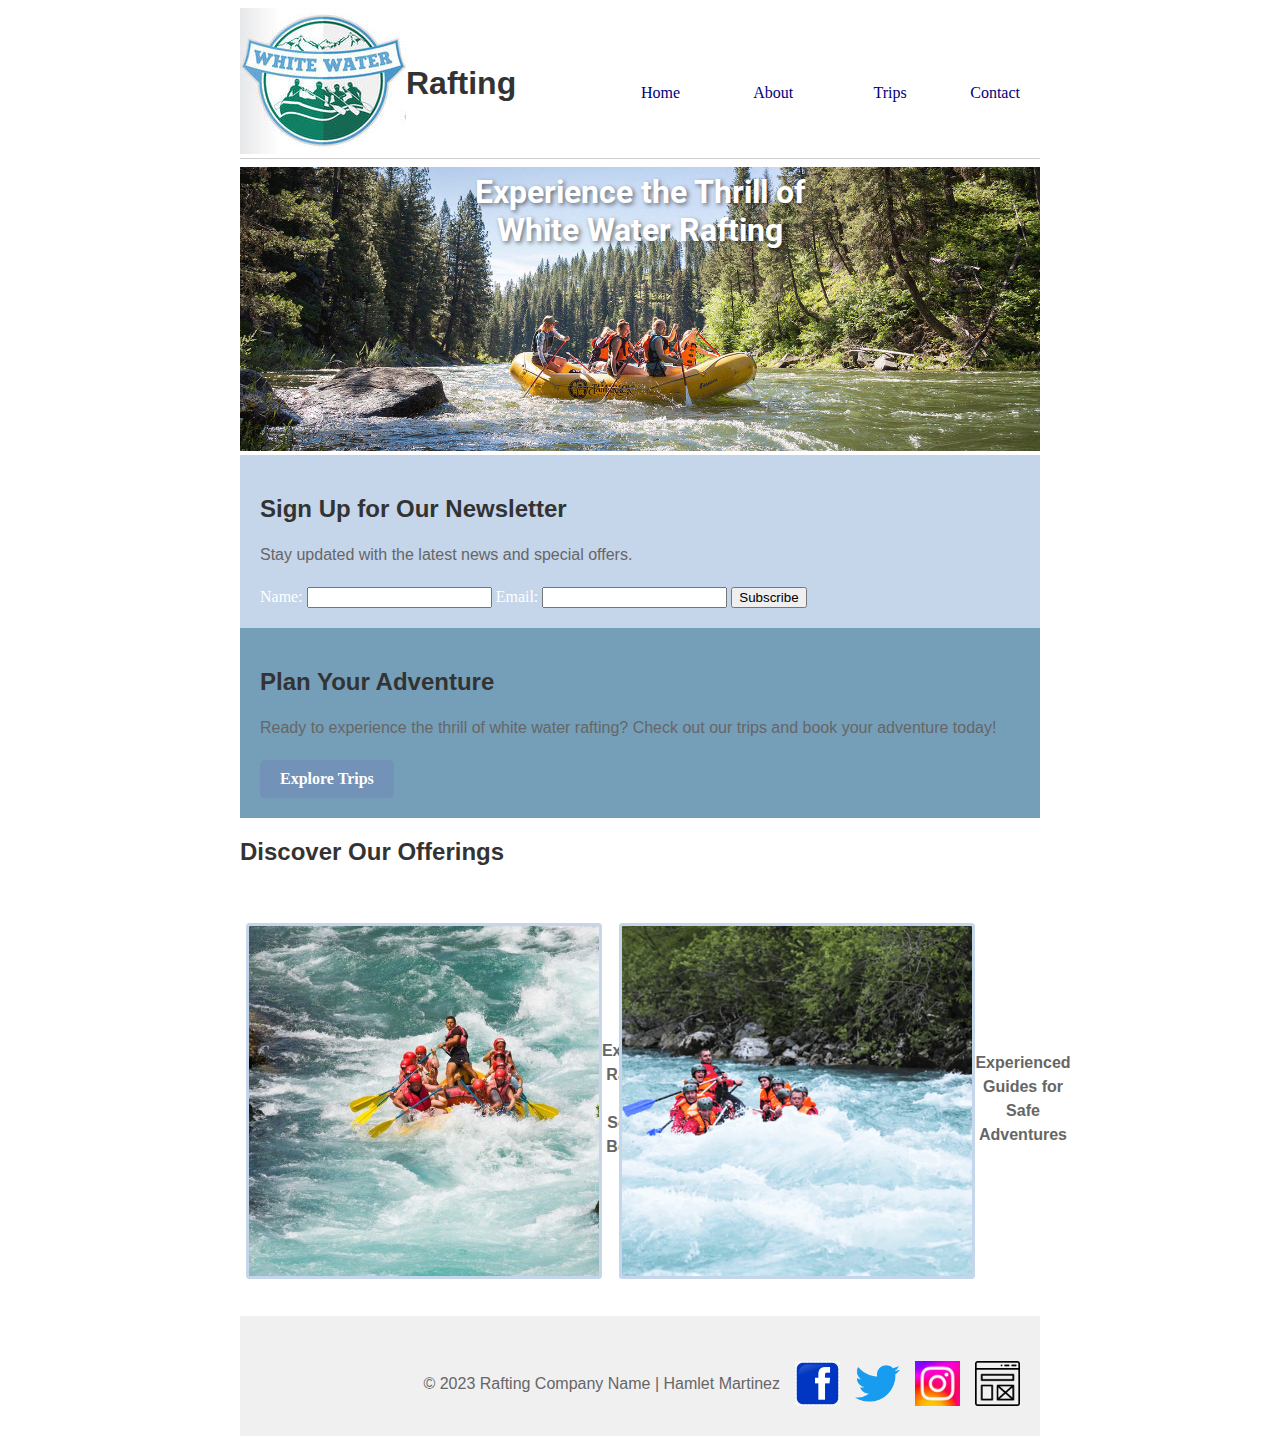
==== wwr/index.html @ 391d6e00 "week07" ====
<!DOCTYPE html>
<html lang="en">
<head>
    
    <link rel="stylesheet" href="styles/rafting.css">
    <meta charset="UTF-8">
    <meta name="viewport" content="width=device-width, initial-scale=1.0">
    <meta name="description" content="Contains index">
    <meta name="author" content="Hamlet Martinez">
    <title>Whiter Water Rafting|Home</title>

</head>
<body>
    
    <header>
        
            <a href="index.html"><img class="logo-image" src="images/LOGO.png" alt="Your Logo"></a>
            <h1>Rafting</h1>
        
        <nav>
            <ul class="navigation">
                <li><a href="index.html">Home</a></li>
                <li><a href="about.html">About</a></li>
                <li><a href="trips.html">Trips</a></li>
                <li><a href="contact.html">Contact</a></li>
            </ul>
        </nav>
    </header>
    <main>
        <section class="large-image-section">
            <img src="images/indeximage1.png" alt="White Water Rafting">
            <h2>Experience the Thrill of White Water Rafting</h2>
        </section>

        <section class="newsletter-section">
            <h2>Sign Up for Our Newsletter</h2>
            <p>Stay updated with the latest news and special offers.</p>
            <form action="subscribe.php" method="post">
                <label for="name">Name:</label>
                <input type="text" id="name" name="name" required>
                <label for="email">Email:</label>
                <input type="email" id="email" name="email" required>
                <input type="submit" value="Subscribe">
            </form>
        </section>

        <section class="call-to-action-section">
            <h2>Plan Your Adventure</h2>
            <p>Ready to experience the thrill of white water rafting? Check out our trips and book your adventure today!</p>
            <a href="trips.html" class="cta-button">Explore Trips</a>
        </section>
        <h2>Discover Our Offerings</h2>

        <section class="grid-section">
            
            <div class="grid-item">
                <img src="images/indeximage2.png" alt="Offering 1">
                <p>Exciting Rapids and Scenic Beauty</p>
            </div>
        
            <div class="grid-item">
                <img src="images/indeximage3.png" alt="Offering 2">
                <p>Experienced Guides for Safe Adventures</p>
            </div>
        </section>
    </main>
    
    <footer>
        <nav class="sociallinks">
            <p>&copy; <span id="year">2023</span> Rafting Company Name | Hamlet Martinez</p>
            <a href="https://www.facebook.com" target="_blank"><img src="images/facebook.png" alt="Facebook"></a>
            <a href="https://www.twitter.com" target="_blank"><img src="images/twitter.png" alt="Twitter"></a>
            <a href="https://www.instagram.com" target="_blank"><img src="images/instagram.png" alt="Instagram"></a>
            <a href="https://app.moqups.com/6HnkCZR4kQR18WFyhInLQYO51Zj9X3a1/edit/page/a8b49fd9f" target="_blank"><img src="images/wireframesymbol.png" alt="Wire Frame"></a>

        </nav>
        
    </footer>
    
</body>
<!--  -->
</html>
---- wwr/styles/rafting.css ----
@import url('https://fonts.googleapis.com/css2?family=Roboto:wght@300;400;500;700&display=swap');


:root {
    /* Color Variables */
    --primary-color: #C5D5EA; /* Columbia blue */
    --secondary-color: #759EB8; /* Air superiority blue */
    --accent1-color: #7392B7; /* Silver lake blue */
    --accent2-color: #B3C5D7; /* Powder blue */
    /*--accent3-color: #D8E1E9;  Alice blue */
    
    /* Font Variables */
    --heading-font: 'Roboto', sans-serif;
    --paragraph-font: 'Arial', sans-serif;
    
    /* Navigation Variables */
    --nav-background-color: #333333;
    --nav-link-color: #ffffff;
    --nav-hover-link-color: #ff9900;
    --nav-hover-background-color: #444444; /* Define nav-hover-background-color */
  }


/* Style headings and paragraphs */
h1, h2, h3, h4, h5, h6 {
  font-family: Arial, sans-serif; /* Change the font family as desired */
  color: #333; /* Change the font color as desired */
}

p {
  font-family: Arial, sans-serif; /* Change the font family as desired */
  color: #666; /* Change the font color as desired */
  line-height: 1.5; /* Adjust line height for better readability */
  margin-bottom: 20px; /* Add some margin at the bottom of paragraphs */
}

/* Remove underlines from social media links */
.sociallinks a {
  text-decoration: none;
}


/* Limit the entire width of the page */
body {
  max-width: 800px; /* Adjust the maximum width as desired */
  margin: 0 auto; /* Center the content horizontally */
}


header {
  display: flex;
  flex-direction: column; /* Stack child elements vertically */
  align-items: center; /* Center child elements horizontally */
}

/* Adjust the margin for the navigation */
nav {
  margin-top: 20px; /* Add some spacing below the logo */
}

/* Style the navigation menu */
nav ul {
  list-style: none; /* Remove the default list bullet */
  padding: 0; /* Remove any default padding */
  display: flex;
  justify-content: space-between;
}

/* Style the navigation links */
nav li {
  margin-right: 20px; /* Add spacing between the menu items */
}

/* Remove margin-right from the last navigation item to avoid extra space */
nav li:last-child {
  margin-right: 0;
}

/* Remove underlines from header links */
header a {
  text-decoration: none;
}

/* Style the hero container */
.hero {
  position: relative;
  max-width: 100%; /* Set maximum width to 100% */
}

/* Style the hero image */
.hero img {
  display: block;
  width: 100%; /* Set image width to 100% */
  height: auto; /* Allow the height to adjust proportionally */
}

/* Style the h1 element for Rafting Company Name */
.hero h1 {
  position: absolute;
  top: 10px; /* Adjust the top position to create space */
  left: 0;
  right: 0;
  margin: 0 auto; /* Center the text horizontally */
  font-size: 2rem;
  color: #fff;
  background-color: rgba(0, 0, 0, 0.7);
  padding: 10px 20px;
  text-align: center;
  z-index: 2;
  white-space: nowrap;
  overflow: hidden;
  text-overflow: ellipsis;
  width: fit-content; /* Adjust the width to fit the content */
}



/* Style the img element inside the article */
.hero article img {
  float: right; /* Float the image to the right of the text */
  margin-left: 20px; /* Add some spacing between the image and text */
  width: 200px;
}


/* Style the article element */
.hero article {
  position: absolute;
  top: 50%; /* Adjust the top position as needed */
  left: 0;
  right: 0;
  margin: 0 auto; /* Center the article horizontally */
  background-color: rgba(0, 0, 0, 0.7); /* Background color with opacity */
  padding: 20px;
  max-width: 600px; /* Adjust the maximum width as needed */
  color: #fff;
  }

 .hero article p {

  color: #fff;

 }


/* Style the article elements in the main section */
main article {
  max-width: 400px; /* Adjust the maximum width for the article */
  margin: 0 auto; /* Center the article horizontally */
}

/* Style the img elements inside the article */
main article img {
  max-width: 100%; /* Ensure the image doesn't exceed the width of its container */
  height: auto; /* Allow the height to adjust proportionally */
}




footer .sociallinks img {
  width: 45px; 
  height: auto; 
}


footer .sociallinks img[src*="instagram-icon.png"]:hover {
  filter: brightness(0.5); 
}

header {
  margin: 0.5rem auto;
	display: grid;
	grid-template-columns: 150px 1fr 2fr;
	align-items: center;
	border-bottom: 1px solid #ccc;
	max-width: 1000px;
}


.logo img {
	margin: 0 0.25rem 0 1rem;
	width: 60px;
	height: auto;
}

h1 {
  margin: 0 0.25rem 0 1rem;
	font-size: 2rem;
	font-family: Acme, Arial, sans-serif;
}

nav {
	text-align: right;
}

.navigation {
	display: flex;
	list-style: none;
}

.navigation li {
	flex: 1 1 100%;
}

.navigation a {
	display: block;
	color: navy;
	padding: 20px;
	text-decoration: none;
}

.navigation a:hover {
	color: tomato;
	font-weight: 700;
	text-decoration: underline;
}










/* Style the History section */
.history-section {
  padding: 20px;
  background-color: #ffffff;
}

/* Style the section title */
.section-title {
  font-size: 24px;
  margin-top: 0;
  color: #333;
}








/* Style the paragraphs within the section */
.history-section p {
  font-size: 16px;
  line-height: 1.5;
  color: #666;
  margin-bottom: 20px;
}

/* Style the history image */
.history-image {
  display: block;
  margin: 0 auto;
  max-width: 100%;
  height: auto;
}










/* Style the Adventures section */
.adventures-section {
  background-color: #f9f9f9;
  padding: 20px;
  text-align: center; /* Center the content horizontally */
}

/* Style the section title */
.section-title {
  font-size: 24px;
  margin-top: 0;
  color: #333;
}

/* Style the container for adventures */
.adventures-container {
  display: flex;
  justify-content: space-between;
}

/* Style individual adventure figures */
.adventure {
  width: 18%; /* Adjust this value for the desired image width */
  text-align: center;
  background-color: #fff;
  box-shadow: 0px 2px 4px rgba(0, 0, 0, 0.1);
  border: 1px solid #ddd;
}

/* Style the images within adventures */
.adventure img {
  
  width: 100px; /* Establece un ancho fijo para todas las imágenes */
  height: 75px; /* Establece una altura fija para todas las imágenes */
  object-fit: cover; /* Mantiene la proporción de aspecto original, pero corta las imágenes si es necesario para ajustarlas al tamaño fijo */

}

/* Style the captions */
.adventure figcaption {
  padding: 10px;
  background-color: #333;
  color: #fff;
  font-size: 10px;
  margin: 0;
}



/* Style the footer */
footer {
  background-color: #f0f0f0;
  color: #fff;
  padding: 20px;
  text-align: right; /* Align content to the right */
}

/* Style the social links container */
.sociallinks {
  display: flex;
  justify-content: flex-end; /* Arrange items to the right */
  align-items: center;
}

/* Style individual social icons */
.sociallinks a {
  margin-left: 15px; /* Add some spacing between the icons */
}

/* Style social icons */
.sociallinks img {
  width: 30px; /* Adjust the width as needed */
  height: 30px; /* Adjust the height as needed */
}
















/* Main Content Styles */
.main-content {
  font-family: var(--paragraph-font);
  text-align: center;
  padding: 20px;
  
}

.company-info {
  
  padding: 20px;
  background-color: #f0f0f0; /* Light gray background */
}

.company-info address {
  font-size: 18px;
}

.employee-profiles {
  display: flex;
  flex-wrap: wrap;
  justify-content: center;
  padding: 20px;
}

.employee {
  text-align: center;
  margin: 20px;
}

.employee img {
  border: 3px solid var(--primary-color);
  border-radius: 10%;
  max-width: 20%;
  margin: 0 auto;


  
}

.employee p {
  font-weight: bold;
}

.contact-form {
  background-color: #D8E1E9;
  padding: 20px;
  border: 1px solid var(--primary-color);
  border-radius: 5px;
   
  
}

.contact-form label {
  display: block;
  font-weight: bold;
  margin-top: 10px;
}

.contact-form input[type="text"],
.contact-form input[type="email"],
.contact-form textarea {
  width: 100%;
  padding: 10px;
  margin: 5px 0;
  border: 1px solid var(--primary-color);
}

.contact-form fieldset {
  border: none;
  margin: 10px 0;
}

.contact-form legend {
  font-weight: bold;
}

.contact-form input[type="radio"] {
  margin-right: 5px;
}

.submit-button {
  background-color: #ff9900; /* Bright orange color */
  color: white; /* White text color */
  border: none;
  padding: 10px 20px;
  cursor: pointer;
  font-size: 16px;
  border-radius: 5px;
  transition: background-color 0.3s;
}









/* Main Content Styles */
.new-main-class {
  font-family: var(--paragraph-font);
  text-align: center;
  padding: 20px;
}

.cta-section {
  background-color: var(--primary-color); /* Use your preferred color */
  padding: 20px;
  text-align: center; /* Center align text */
}

.cta-section h2 {
  color: rgb(0, 0, 0); /* Use your preferred color */
}

/* Change font color for "Book Your Adventure" */
.cta-section h2 span {
  color: #ff9900; /* Change to the color you prefer (bright orange in this case) */
}

.trip-section {
  display: flex;
  justify-content: space-around;
  padding: 20px;
}

.trip {
  text-align: center;
  margin: 20px;
}

.trip img {
  width: 100%;
  max-width: 300px; /* Adjust the max-width as needed */
}

.trip h3 {
  margin-top: 10px;
}

.trip-table {
  padding: 20px;
}

table {
  width: 100%;
  border-collapse: collapse;
}

th, td {
  border: 1px solid var(--primary-color);
  padding: 10px;
}

/* Add more styles as needed */

/* Footer Styles */
.wireframe-link {
  display: block;
  margin: 0 auto;
}










/* Main Content Styles */
.main-content {
  font-family: var(--paragraph-font);
  text-align: center;
  padding: 20px;
}

.large-image-section {
  position: relative;
  overflow: hidden;
  text-align: center;
}

.large-image-section img {
  width: 100%;
  height: auto;
}

.large-image-section h2 {
  position: absolute;
  top: 6%;
  left: 50%;
  transform: translate(-50%, -50%);
  font-family: var(--heading-font);
  font-size: 2rem;
  color: white;
  text-shadow: 2px 2px 4px rgba(0, 0, 0, 0.5);
}

.newsletter-section {
  background-color: var(--primary-color);
  padding: 20px;
  color: white;
}

.call-to-action-section {
  background-color: var(--secondary-color);
  padding: 20px;
}

.call-to-action-section .cta-button {
  display: inline-block;
  background-color: var(--accent1-color);
  color: white;
  padding: 10px 20px;
  text-decoration: none;
  font-weight: bold;
  border-radius: 5px;
  transition: background-color 0.3s;
}

.call-to-action-section .cta-button:hover {
  background-color: var(--accent2-color);
}

.grid-section {
  
  display: grid;
  grid-template-columns: repeat(auto-fit, minmax(300px, 1fr));
  gap: 20px;
  padding: 20px;
}

.grid-section .grid-item {
  width: 350px; /* Adjust this value to your desired square size */
  height: 350px; /* This value should match the width to create squares */

  /* This will center the image within the square */
  display: flex;
  justify-content: center;
  align-items: center;
}

.grid-section .grid-item img {
  width: 100%;
  height: 100%;
  object-fit: cover; /* This will make the images fill the square without distortion */
}

.grid-item {
  text-align: center;
  margin: 20px;
}

.grid-item img {
  width: 100%;
  border: 3px solid var(--primary-color);
  border-radius: 1%;
}

.grid-item p {
  font-weight: bold;
}
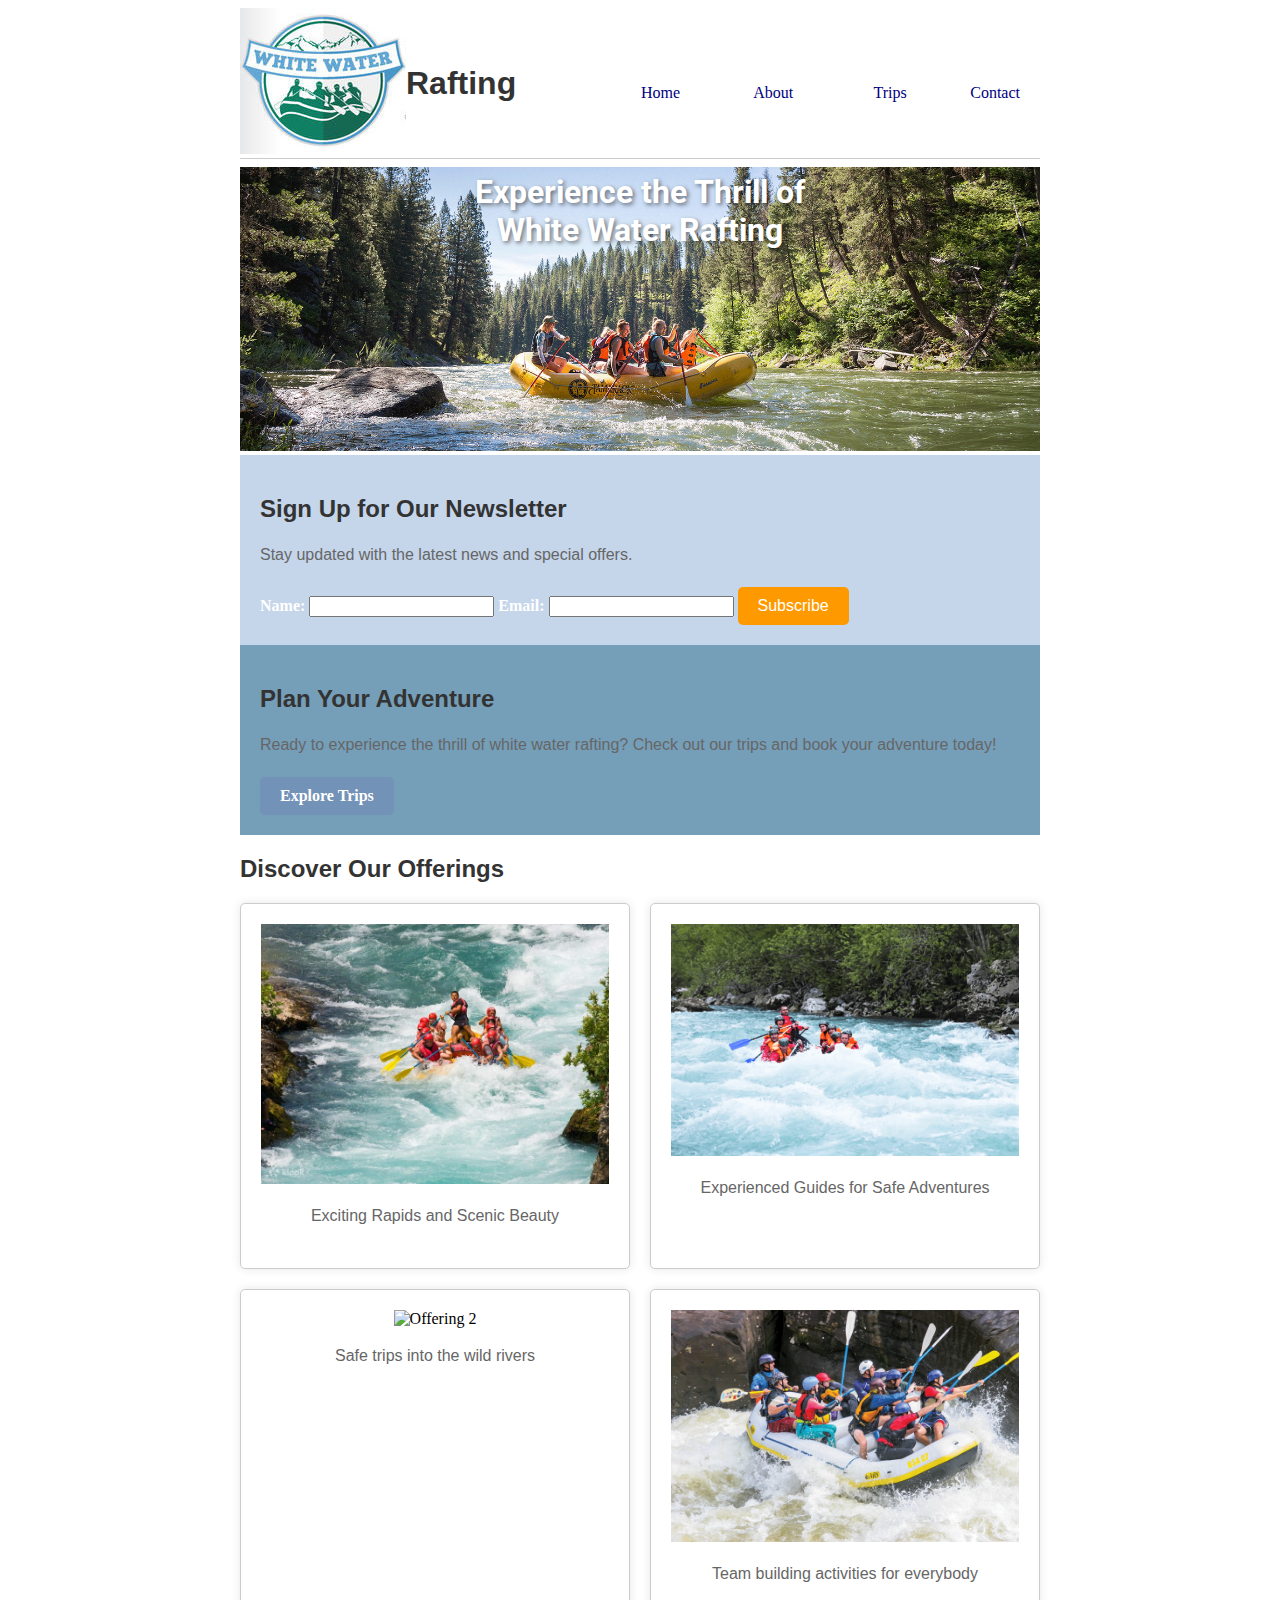
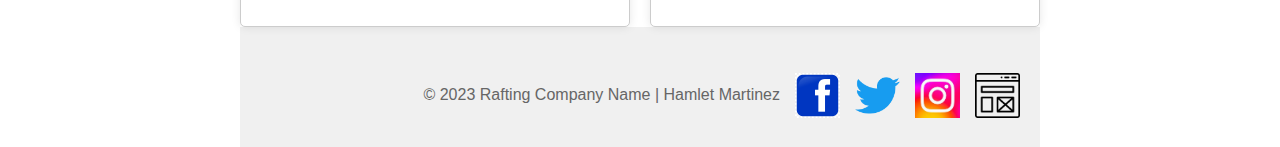
==== commit 990480ef: "week06" ====
--- a/wwr/index.html
+++ b/wwr/index.html
@@ -35,12 +35,12 @@
         <section class="newsletter-section">
             <h2>Sign Up for Our Newsletter</h2>
             <p>Stay updated with the latest news and special offers.</p>
-            <form action="subscribe.php" method="post">
-                <label for="name">Name:</label>
+            <b><form action="subscribe.php" method="post"></b>
+                <b><label for="name">Name:</label></b>
                 <input type="text" id="name" name="name" required>
-                <label for="email">Email:</label>
+                <b><label for="email">Email:</label></b>
                 <input type="email" id="email" name="email" required>
-                <input type="submit" value="Subscribe">
+                <input type="submit" value="Subscribe" class="subscribe-button">
             </form>
         </section>
 
@@ -57,11 +57,19 @@
                 <img src="images/indeximage2.png" alt="Offering 1">
                 <p>Exciting Rapids and Scenic Beauty</p>
             </div>
-        
             <div class="grid-item">
                 <img src="images/indeximage3.png" alt="Offering 2">
                 <p>Experienced Guides for Safe Adventures</p>
             </div>
+            <div class="grid-item">
+                <img src="images/indeximage4.png" alt="Offering 2">
+                <p>Safe trips into the wild rivers</p>
+            </div>
+            <div class="grid-item">
+                <img src="images/indeximage5.png" alt="Offering 2">
+                <p>Team building activities for everybody</p>
+            </div>
+            <!-- Add more grid items as needed -->
         </section>
     </main>
     
@@ -71,7 +79,7 @@
             <a href="https://www.facebook.com" target="_blank"><img src="images/facebook.png" alt="Facebook"></a>
             <a href="https://www.twitter.com" target="_blank"><img src="images/twitter.png" alt="Twitter"></a>
             <a href="https://www.instagram.com" target="_blank"><img src="images/instagram.png" alt="Instagram"></a>
-            <a href="https://app.moqups.com/6HnkCZR4kQR18WFyhInLQYO51Zj9X3a1/edit/page/a8b49fd9f" target="_blank"><img src="images/wireframesymbol.png" alt="Wire Frame"></a>
+            <a href="https://app.moqups.com/unsaved/2a522319/edit/page/a57f5c842" target="_blank"><img src="images/wireframesymbol.png" alt="Wire Frame"></a>
 
         </nav>
         
--- a/wwr/styles/rafting.css
+++ b/wwr/styles/rafting.css
@@ -588,41 +588,48 @@
   background-color: var(--accent2-color);
 }
 
+/* New CSS for grid layout */
 .grid-section {
-  
   display: grid;
-  grid-template-columns: repeat(auto-fit, minmax(300px, 1fr));
-  gap: 20px;
-  padding: 20px;
-}
-
-.grid-section .grid-item {
-  width: 350px; /* Adjust this value to your desired square size */
-  height: 350px; /* This value should match the width to create squares */
-
-  /* This will center the image within the square */
-  display: flex;
-  justify-content: center;
-  align-items: center;
-}
-
-.grid-section .grid-item img {
-  width: 100%;
-  height: 100%;
-  object-fit: cover; /* This will make the images fill the square without distortion */
+  grid-template-columns: repeat(2, 1fr); /* Two equal columns */
+  gap: 20px; /* Gap between grid items */
+  text-align: center;
 }
 
 .grid-item {
-  text-align: center;
-  margin: 20px;
+  background-color: #fff;
+  border: 1px solid #ccc;
+  border-radius: 5px;
+  padding: 20px;
+  box-shadow: 0 0 10px rgba(0, 0, 0, 0.1);
 }
 
 .grid-item img {
-  width: 100%;
-  border: 3px solid var(--primary-color);
-  border-radius: 1%;
-}
-
-.grid-item p {
-  font-weight: bold;
+  max-width: 100%; /* Restrict image width to fit grid item */
+  max-height: 100%; /* Restrict image height to fit grid item */
+  object-fit: cover; 
+}
+
+
+
+
+
+
+
+
+
+/* CSS for styling the Subscribe button */
+.subscribe-button {
+  background-color: #ff9900; /* Background color (adjust as needed) */
+  color: white; /* Text color */
+  border: none; /* Remove border */
+  padding: 10px 20px; /* Padding for the button */
+  cursor: pointer; /* Cursor on hover to indicate interactivity */
+  font-size: 16px; /* Font size */
+  border-radius: 5px; /* Rounded corners for the button */
+  transition: background-color 0.3s; /* Smooth color transition on hover */
+}
+
+.subscribe-button:hover {
+  background-color: #ff6600; /* Background color on hover (slightly darker) */
 }